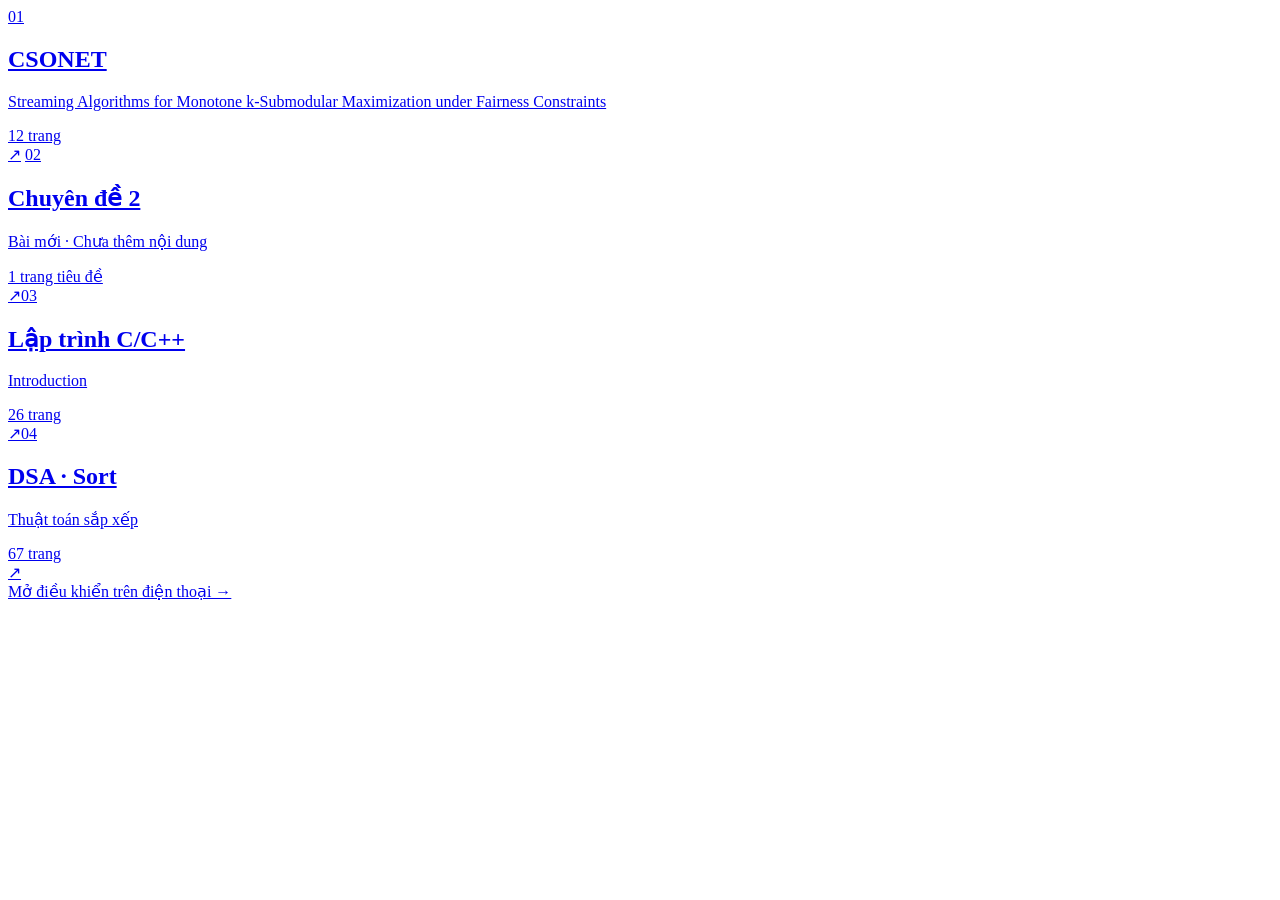
==== index.html @ acfebfed "add slide sort" ====
<!doctype html>
<html lang="vi"><head><meta charset="utf-8"><meta name="viewport" content="width=device-width,initial-scale=1"><title>Bài thuyết trình</title><link rel="stylesheet" href="library.css?v=20261028-decks2"></head>
<body><main>
<div class="presentations"><a class="presentation" href="NCS-csonet2026.html"><span class="number">01</span><div><h2>CSONET</h2><p>Streaming Algorithms for Monotone k-Submodular Maximization under Fairness Constraints</p><span class="meta">12 trang</span></div><span class="arrow" aria-hidden="true">↗</span></a>
<a class="presentation" href="NCS-CD2.html"><span class="number">02</span><div><h2>Chuyên đề 2</h2><p>Bài mới · Chưa thêm nội dung</p><span class="meta">1 trang tiêu đề</span></div><span class="arrow" aria-hidden="true">↗</span></a><a class="presentation" href="LTC-introduction.html"><span class="number">03</span><div><h2>Lập trình C/C++</h2><p>Introduction</p><span class="meta">26 trang</span></div><span class="arrow" aria-hidden="true">↗</span></a><a class="presentation" href="dsa-sort.html"><span class="number">04</span><div><h2>DSA · Sort</h2><p>Thuật toán sắp xếp</p><span class="meta">67 trang</span></div><span class="arrow" aria-hidden="true">↗</span></a></div>
<a class="remote-link" href="remote.html">Mở điều khiển trên điện thoại →</a>
</main><script>if(/^#\d+$/.test(location.hash))location.replace('NCS-csonet2026.html'+location.hash);</script></body></html>
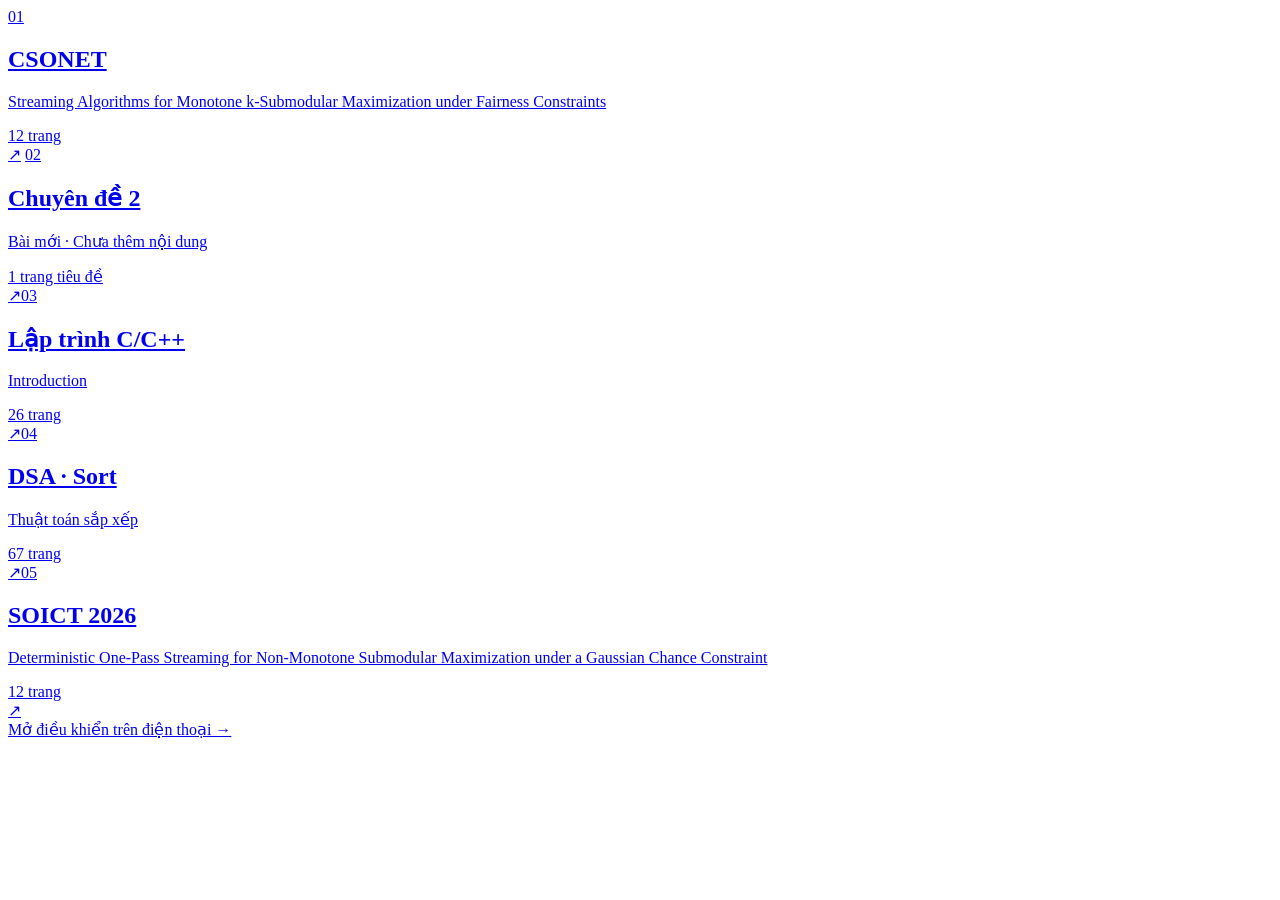
==== commit 70175e51: "start soict" ====
--- a/index.html
+++ b/index.html
@@ -2,6 +2,6 @@
 <html lang="vi"><head><meta charset="utf-8"><meta name="viewport" content="width=device-width,initial-scale=1"><title>Bài thuyết trình</title><link rel="stylesheet" href="library.css?v=20261028-decks2"></head>
 <body><main>
 <div class="presentations"><a class="presentation" href="NCS-csonet2026.html"><span class="number">01</span><div><h2>CSONET</h2><p>Streaming Algorithms for Monotone k-Submodular Maximization under Fairness Constraints</p><span class="meta">12 trang</span></div><span class="arrow" aria-hidden="true">↗</span></a>
-<a class="presentation" href="NCS-CD2.html"><span class="number">02</span><div><h2>Chuyên đề 2</h2><p>Bài mới · Chưa thêm nội dung</p><span class="meta">1 trang tiêu đề</span></div><span class="arrow" aria-hidden="true">↗</span></a><a class="presentation" href="LTC-introduction.html"><span class="number">03</span><div><h2>Lập trình C/C++</h2><p>Introduction</p><span class="meta">26 trang</span></div><span class="arrow" aria-hidden="true">↗</span></a><a class="presentation" href="dsa-sort.html"><span class="number">04</span><div><h2>DSA · Sort</h2><p>Thuật toán sắp xếp</p><span class="meta">67 trang</span></div><span class="arrow" aria-hidden="true">↗</span></a></div>
+<a class="presentation" href="NCS-CD2.html"><span class="number">02</span><div><h2>Chuyên đề 2</h2><p>Bài mới · Chưa thêm nội dung</p><span class="meta">1 trang tiêu đề</span></div><span class="arrow" aria-hidden="true">↗</span></a><a class="presentation" href="LTC-introduction.html"><span class="number">03</span><div><h2>Lập trình C/C++</h2><p>Introduction</p><span class="meta">26 trang</span></div><span class="arrow" aria-hidden="true">↗</span></a><a class="presentation" href="dsa-sort.html"><span class="number">04</span><div><h2>DSA · Sort</h2><p>Thuật toán sắp xếp</p><span class="meta">67 trang</span></div><span class="arrow" aria-hidden="true">↗</span></a><a class="presentation" href="NCS-Soict.html"><span class="number">05</span><div><h2>SOICT 2026</h2><p>Deterministic One-Pass Streaming for Non-Monotone Submodular Maximization under a Gaussian Chance Constraint</p><span class="meta">12 trang</span></div><span class="arrow" aria-hidden="true">↗</span></a></div>
 <a class="remote-link" href="remote.html">Mở điều khiển trên điện thoại →</a>
 </main><script>if(/^#\d+$/.test(location.hash))location.replace('NCS-csonet2026.html'+location.hash);</script></body></html>
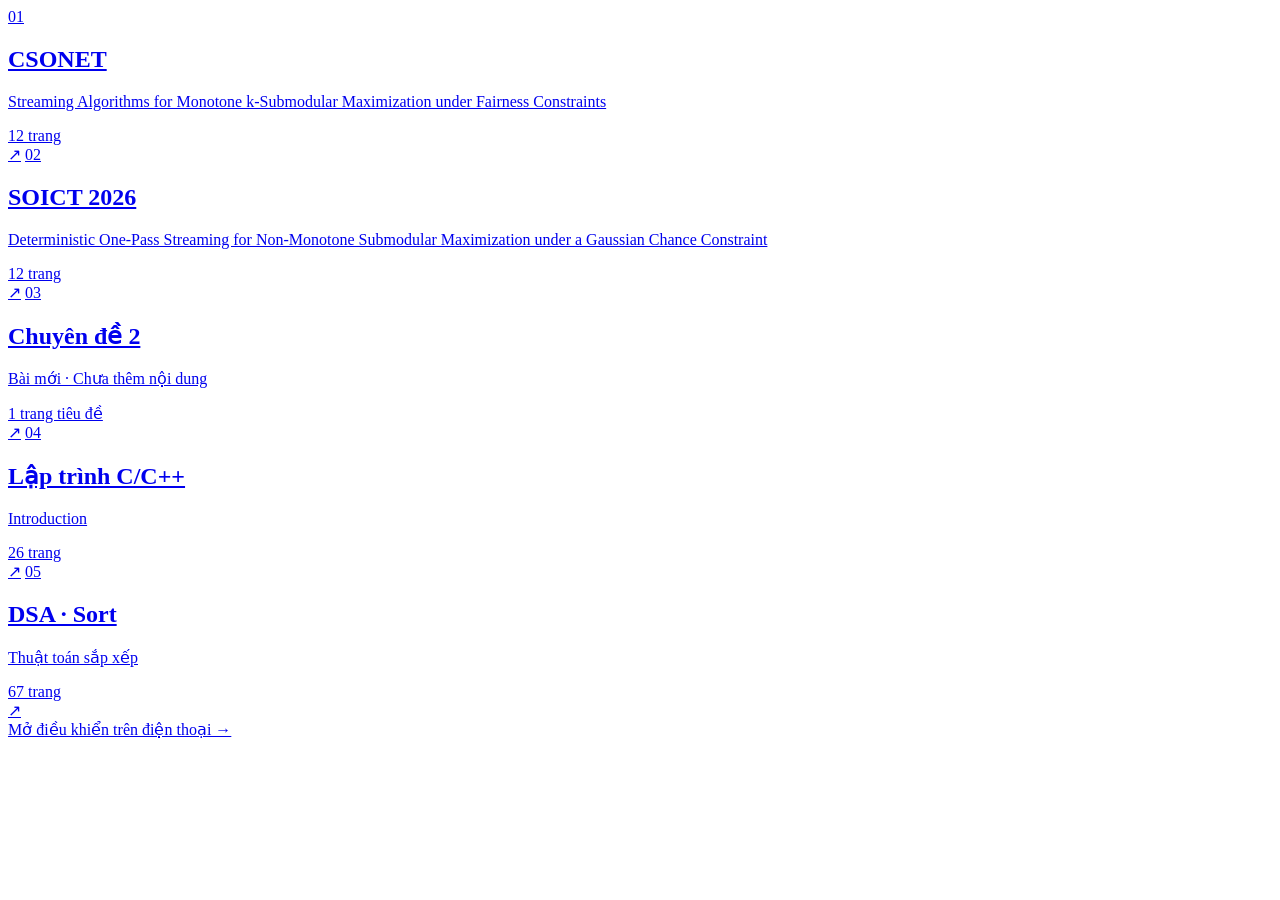
==== commit 7c4e14cf: "1" ====
--- a/index.html
+++ b/index.html
@@ -1,7 +1,12 @@
 <!doctype html>
 <html lang="vi"><head><meta charset="utf-8"><meta name="viewport" content="width=device-width,initial-scale=1"><title>Bài thuyết trình</title><link rel="stylesheet" href="library.css?v=20261028-decks2"></head>
 <body><main>
-<div class="presentations"><a class="presentation" href="NCS-csonet2026.html"><span class="number">01</span><div><h2>CSONET</h2><p>Streaming Algorithms for Monotone k-Submodular Maximization under Fairness Constraints</p><span class="meta">12 trang</span></div><span class="arrow" aria-hidden="true">↗</span></a>
-<a class="presentation" href="NCS-CD2.html"><span class="number">02</span><div><h2>Chuyên đề 2</h2><p>Bài mới · Chưa thêm nội dung</p><span class="meta">1 trang tiêu đề</span></div><span class="arrow" aria-hidden="true">↗</span></a><a class="presentation" href="LTC-introduction.html"><span class="number">03</span><div><h2>Lập trình C/C++</h2><p>Introduction</p><span class="meta">26 trang</span></div><span class="arrow" aria-hidden="true">↗</span></a><a class="presentation" href="dsa-sort.html"><span class="number">04</span><div><h2>DSA · Sort</h2><p>Thuật toán sắp xếp</p><span class="meta">67 trang</span></div><span class="arrow" aria-hidden="true">↗</span></a><a class="presentation" href="NCS-Soict.html"><span class="number">05</span><div><h2>SOICT 2026</h2><p>Deterministic One-Pass Streaming for Non-Monotone Submodular Maximization under a Gaussian Chance Constraint</p><span class="meta">12 trang</span></div><span class="arrow" aria-hidden="true">↗</span></a></div>
+<div class="presentations">
+<a class="presentation" href="NCS-csonet2026.html"><span class="number">01</span><div><h2>CSONET</h2><p>Streaming Algorithms for Monotone k-Submodular Maximization under Fairness Constraints</p><span class="meta">12 trang</span></div><span class="arrow" aria-hidden="true">↗</span></a>
+<a class="presentation" href="NCS-Soict.html"><span class="number">02</span><div><h2>SOICT 2026</h2><p>Deterministic One-Pass Streaming for Non-Monotone Submodular Maximization under a Gaussian Chance Constraint</p><span class="meta">12 trang</span></div><span class="arrow" aria-hidden="true">↗</span></a>
+<a class="presentation" href="NCS-CD2.html"><span class="number">03</span><div><h2>Chuyên đề 2</h2><p>Bài mới · Chưa thêm nội dung</p><span class="meta">1 trang tiêu đề</span></div><span class="arrow" aria-hidden="true">↗</span></a>
+<a class="presentation" href="LTC-introduction.html"><span class="number">04</span><div><h2>Lập trình C/C++</h2><p>Introduction</p><span class="meta">26 trang</span></div><span class="arrow" aria-hidden="true">↗</span></a>
+<a class="presentation" href="dsa-sort.html"><span class="number">05</span><div><h2>DSA · Sort</h2><p>Thuật toán sắp xếp</p><span class="meta">67 trang</span></div><span class="arrow" aria-hidden="true">↗</span></a>
+</div>
 <a class="remote-link" href="remote.html">Mở điều khiển trên điện thoại →</a>
 </main><script>if(/^#\d+$/.test(location.hash))location.replace('NCS-csonet2026.html'+location.hash);</script></body></html>
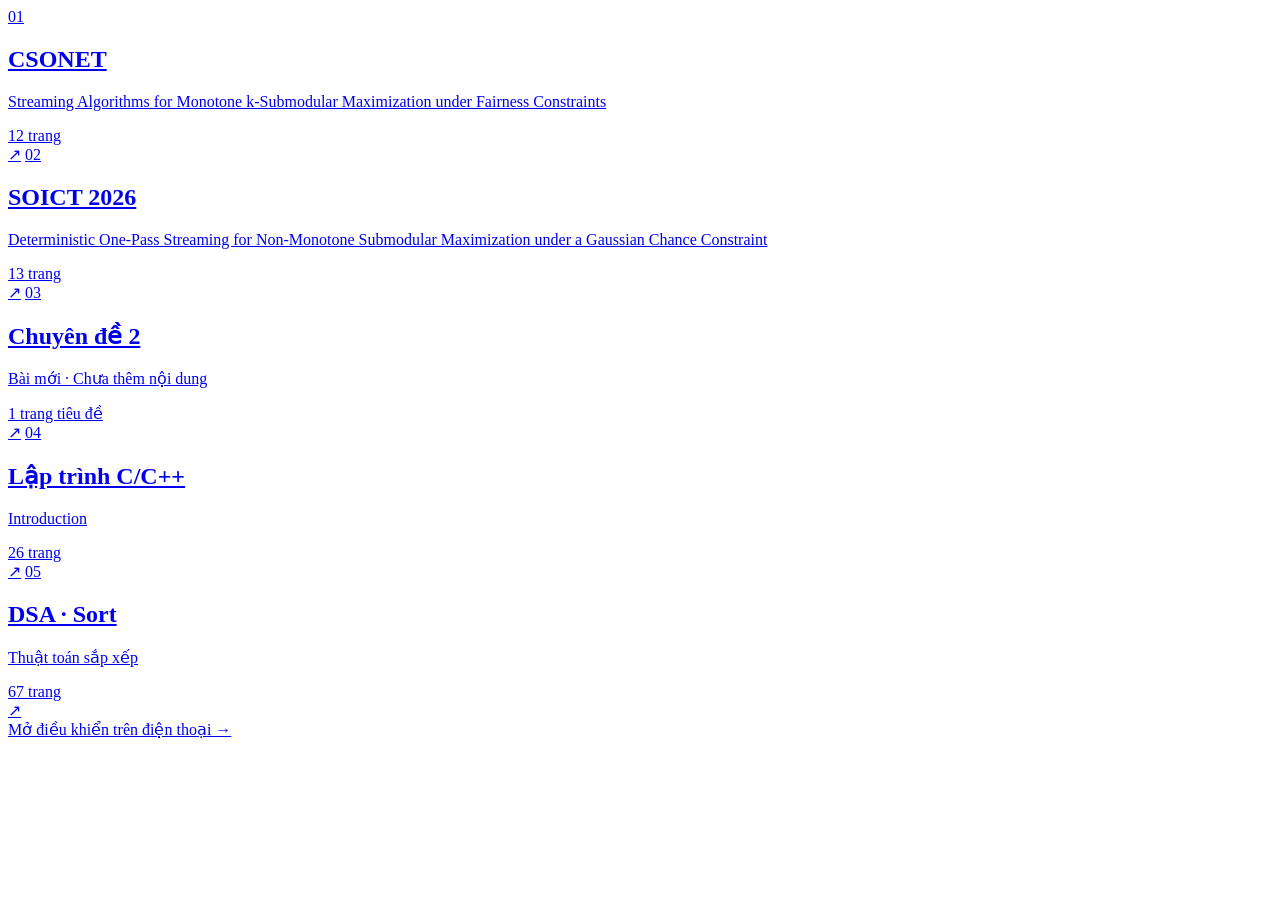
==== commit ed043f36: "Add normal distribution slide to SOICT deck" ====
--- a/index.html
+++ b/index.html
@@ -3,7 +3,7 @@
 <body><main>
 <div class="presentations">
 <a class="presentation" href="NCS-csonet2026.html"><span class="number">01</span><div><h2>CSONET</h2><p>Streaming Algorithms for Monotone k-Submodular Maximization under Fairness Constraints</p><span class="meta">12 trang</span></div><span class="arrow" aria-hidden="true">↗</span></a>
-<a class="presentation" href="NCS-Soict.html"><span class="number">02</span><div><h2>SOICT 2026</h2><p>Deterministic One-Pass Streaming for Non-Monotone Submodular Maximization under a Gaussian Chance Constraint</p><span class="meta">12 trang</span></div><span class="arrow" aria-hidden="true">↗</span></a>
+<a class="presentation" href="NCS-Soict.html"><span class="number">02</span><div><h2>SOICT 2026</h2><p>Deterministic One-Pass Streaming for Non-Monotone Submodular Maximization under a Gaussian Chance Constraint</p><span class="meta">13 trang</span></div><span class="arrow" aria-hidden="true">↗</span></a>
 <a class="presentation" href="NCS-CD2.html"><span class="number">03</span><div><h2>Chuyên đề 2</h2><p>Bài mới · Chưa thêm nội dung</p><span class="meta">1 trang tiêu đề</span></div><span class="arrow" aria-hidden="true">↗</span></a>
 <a class="presentation" href="LTC-introduction.html"><span class="number">04</span><div><h2>Lập trình C/C++</h2><p>Introduction</p><span class="meta">26 trang</span></div><span class="arrow" aria-hidden="true">↗</span></a>
 <a class="presentation" href="dsa-sort.html"><span class="number">05</span><div><h2>DSA · Sort</h2><p>Thuật toán sắp xếp</p><span class="meta">67 trang</span></div><span class="arrow" aria-hidden="true">↗</span></a>
